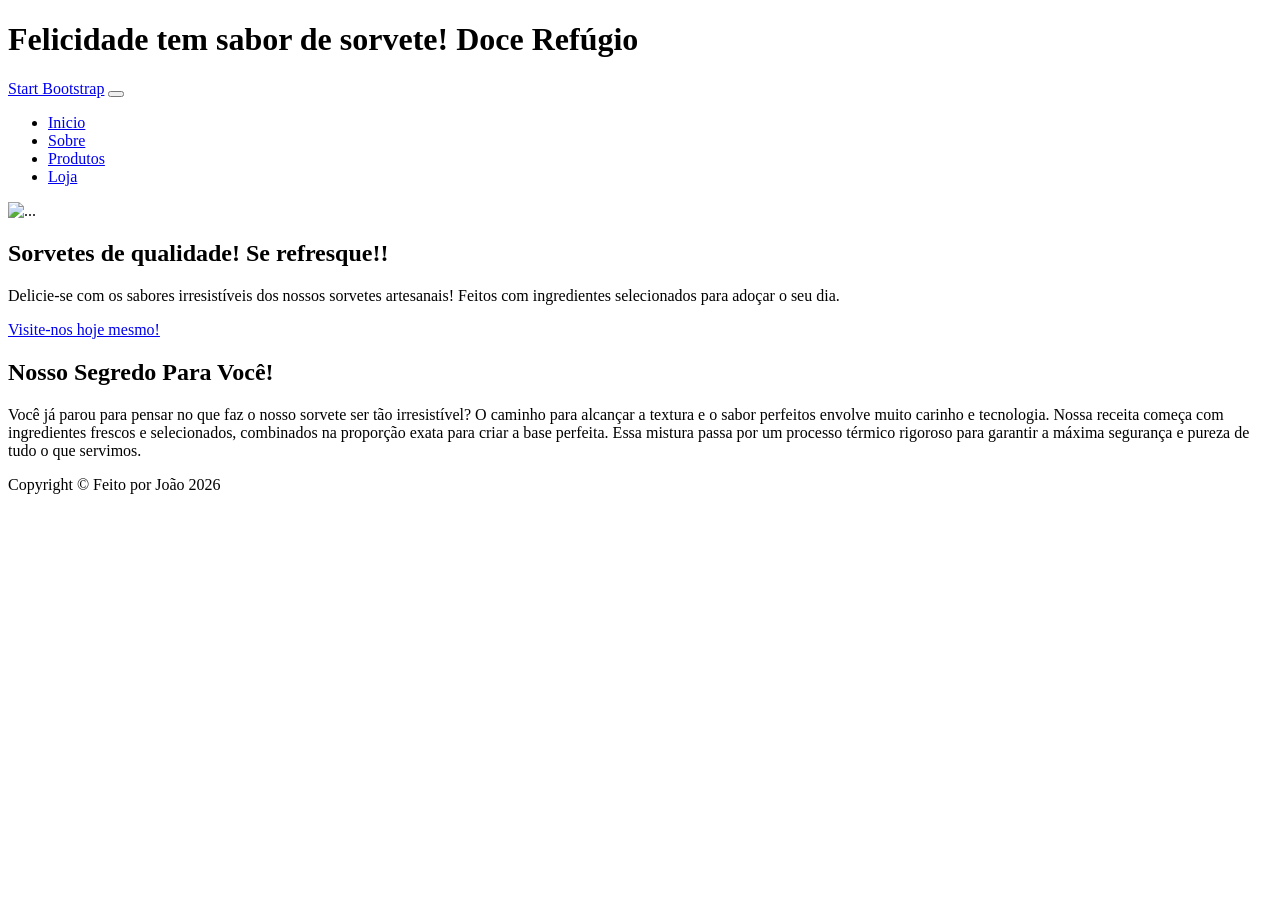
==== index.html @ 5e81686d "Add files via upload" ====
<!DOCTYPE html>
<html lang="en">
    <head>
        <meta charset="utf-8" />
        <meta name="viewport" content="width=device-width, initial-scale=1, shrink-to-fit=no" />
        <meta name="description" content="" />
        <meta name="author" content="" />
        <title>Business Casual - Start Bootstrap Theme</title>
        <link rel="icon" type="image/x-icon" href="assets/favicon.ico" />
        <!-- Google fonts-->
        <link href="https://fonts.googleapis.com/css?family=Raleway:100,100i,200,200i,300,300i,400,400i,500,500i,600,600i,700,700i,800,800i,900,900i" rel="stylesheet" />
        <link href="https://fonts.googleapis.com/css?family=Lora:400,400i,700,700i" rel="stylesheet" />
        <!-- Core theme CSS (includes Bootstrap)-->
        <link href="css/styles.css" rel="stylesheet" />
    </head>
    <body>
        <header>
            <h1 class="site-heading text-center text-faded d-none d-lg-block">
                <span class="site-heading-upper text-primary mb-3">Felicidade tem sabor de sorvete!</span>
                <span class="site-heading-lower">Doce Refúgio</span>
            </h1>
        </header>
        <!-- Navigation-->
        <nav class="navbar navbar-expand-lg navbar-dark py-lg-4" id="mainNav">
            <div class="container">
                <a class="navbar-brand text-uppercase fw-bold d-lg-none" href="index.html">Start Bootstrap</a>
                <button class="navbar-toggler" type="button" data-bs-toggle="collapse" data-bs-target="#navbarSupportedContent" aria-controls="navbarSupportedContent" aria-expanded="false" aria-label="Toggle navigation"><span class="navbar-toggler-icon"></span></button>
                <div class="collapse navbar-collapse" id="navbarSupportedContent">
                    <ul class="navbar-nav mx-auto">
                        <li class="nav-item px-lg-4"><a class="nav-link text-uppercase" href="index.html">Inicio</a></li>
                        <li class="nav-item px-lg-4"><a class="nav-link text-uppercase" href="about.html">Sobre</a></li>
                        <li class="nav-item px-lg-4"><a class="nav-link text-uppercase" href="products.html">Produtos</a></li>
                        <li class="nav-item px-lg-4"><a class="nav-link text-uppercase" href="store.html">Loja</a></li>
                    </ul>
                </div>
            </div>
        </nav>
        <section class="page-section clearfix">
            <div class="container">
                <div class="intro">
                    <img class="intro-img img-fluid mb-3 mb-lg-0 rounded" src="assets/img/intro.jpg" alt="..." />
                    <div class="intro-text left-0 text-center bg-faded p-5 rounded">
                        <h2 class="section-heading mb-4">
                            <span class="section-heading-upper">Sorvetes de qualidade!</span>
                            <span class="section-heading-lower">Se refresque!!</span>
                        </h2>
                        <p class="mb-3">Delicie-se com os sabores irresistíveis dos nossos sorvetes artesanais! Feitos com ingredientes selecionados para adoçar o seu dia.</p>
                        <div class="intro-button mx-auto"><a class="btn btn-primary btn-xl" href="#!">Visite-nos hoje mesmo!</a></div>
                    </div>
                </div>
            </div>
        </section>
        <section class="page-section cta">
            <div class="container">
                <div class="row">
                    <div class="col-xl-9 mx-auto">
                        <div class="cta-inner bg-faded text-center rounded">
                            <h2 class="section-heading mb-4">
                                <span class="section-heading-upper">Nosso Segredo</span>
                                <span class="section-heading-lower">Para Você!</span>
                            </h2>
                            <p class="mb-0">Você já parou para pensar no que faz o nosso sorvete ser tão irresistível? O caminho para alcançar a textura e o sabor perfeitos envolve muito carinho e tecnologia. Nossa receita começa com ingredientes frescos e selecionados, combinados na proporção exata para criar a base perfeita. Essa mistura passa por um processo térmico rigoroso para garantir a máxima segurança e pureza de tudo o que servimos.</p>
                        </div>
                    </div>
                </div>
            </div>
        </section>
        <footer class="footer text-faded text-center py-5">
            <div class="container"><p class="m-0 small">Copyright &copy; Feito por João 2026</p></div>
        </footer>
        <!-- Bootstrap core JS-->
        <script src="https://cdn.jsdelivr.net/npm/bootstrap@5.2.3/dist/js/bootstrap.bundle.min.js"></script>
        <!-- Core theme JS-->
        <script src="js/scripts.js"></script>
    </body>
</html>
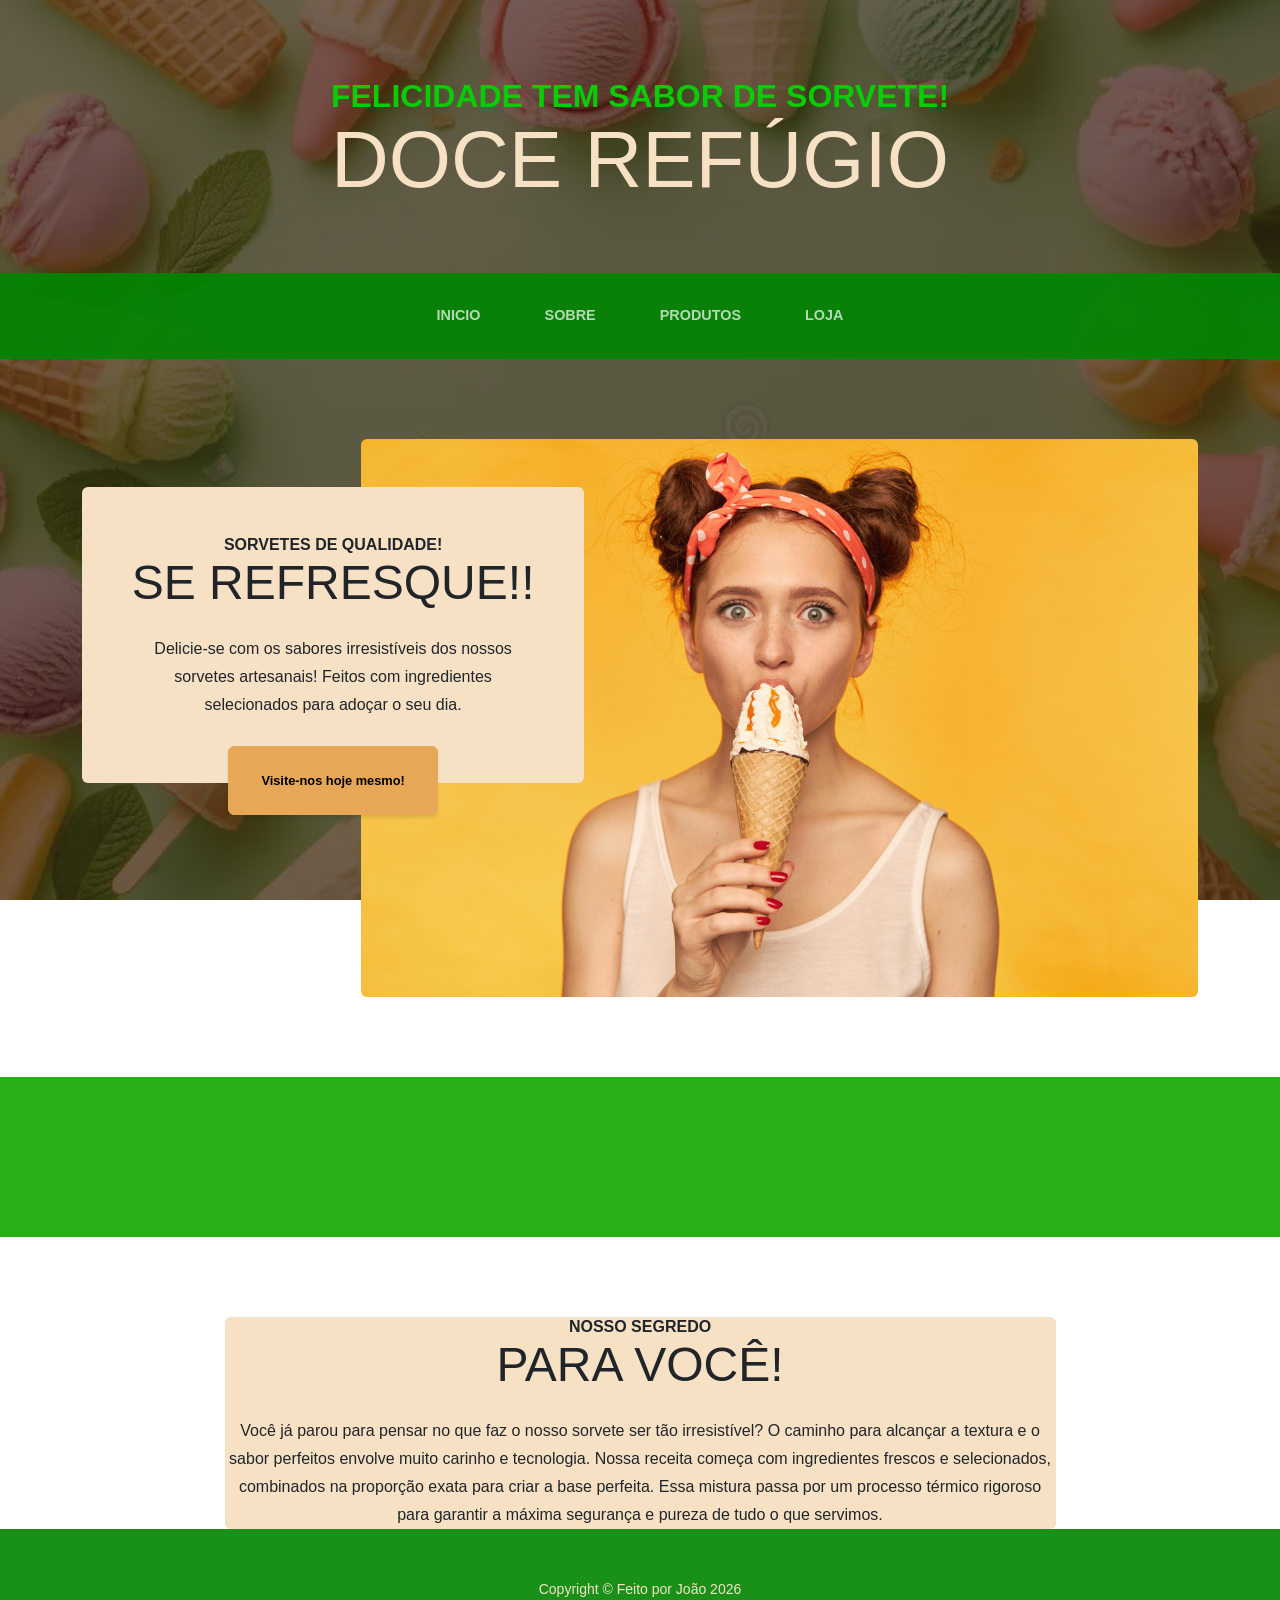
==== commit ec54bba5: "Update meta description and add main tag Updated the meta description and added main tag for structu" ====
--- a/index.html
+++ b/index.html
@@ -1,9 +1,11 @@
 <!DOCTYPE html>
-<html lang="en">
+<html lang="en" role="main">
     <head>
+
+        
         <meta charset="utf-8" />
         <meta name="viewport" content="width=device-width, initial-scale=1, shrink-to-fit=no" />
-        <meta name="description" content="" />
+        <meta name="description" content="a melhor sorveteria de moc fom foco em qualidade" />
         <meta name="author" content="" />
         <title>Business Casual - Start Bootstrap Theme</title>
         <link rel="icon" type="image/x-icon" href="assets/favicon.ico" />
@@ -21,6 +23,7 @@
             </h1>
         </header>
         <!-- Navigation-->
+        <main>
         <nav class="navbar navbar-expand-lg navbar-dark py-lg-4" id="mainNav">
             <div class="container">
                 <a class="navbar-brand text-uppercase fw-bold d-lg-none" href="index.html">Start Bootstrap</a>
@@ -51,6 +54,8 @@
             </div>
         </section>
         <section class="page-section cta">
+        </main>
+            
             <div class="container">
                 <div class="row">
                     <div class="col-xl-9 mx-auto">
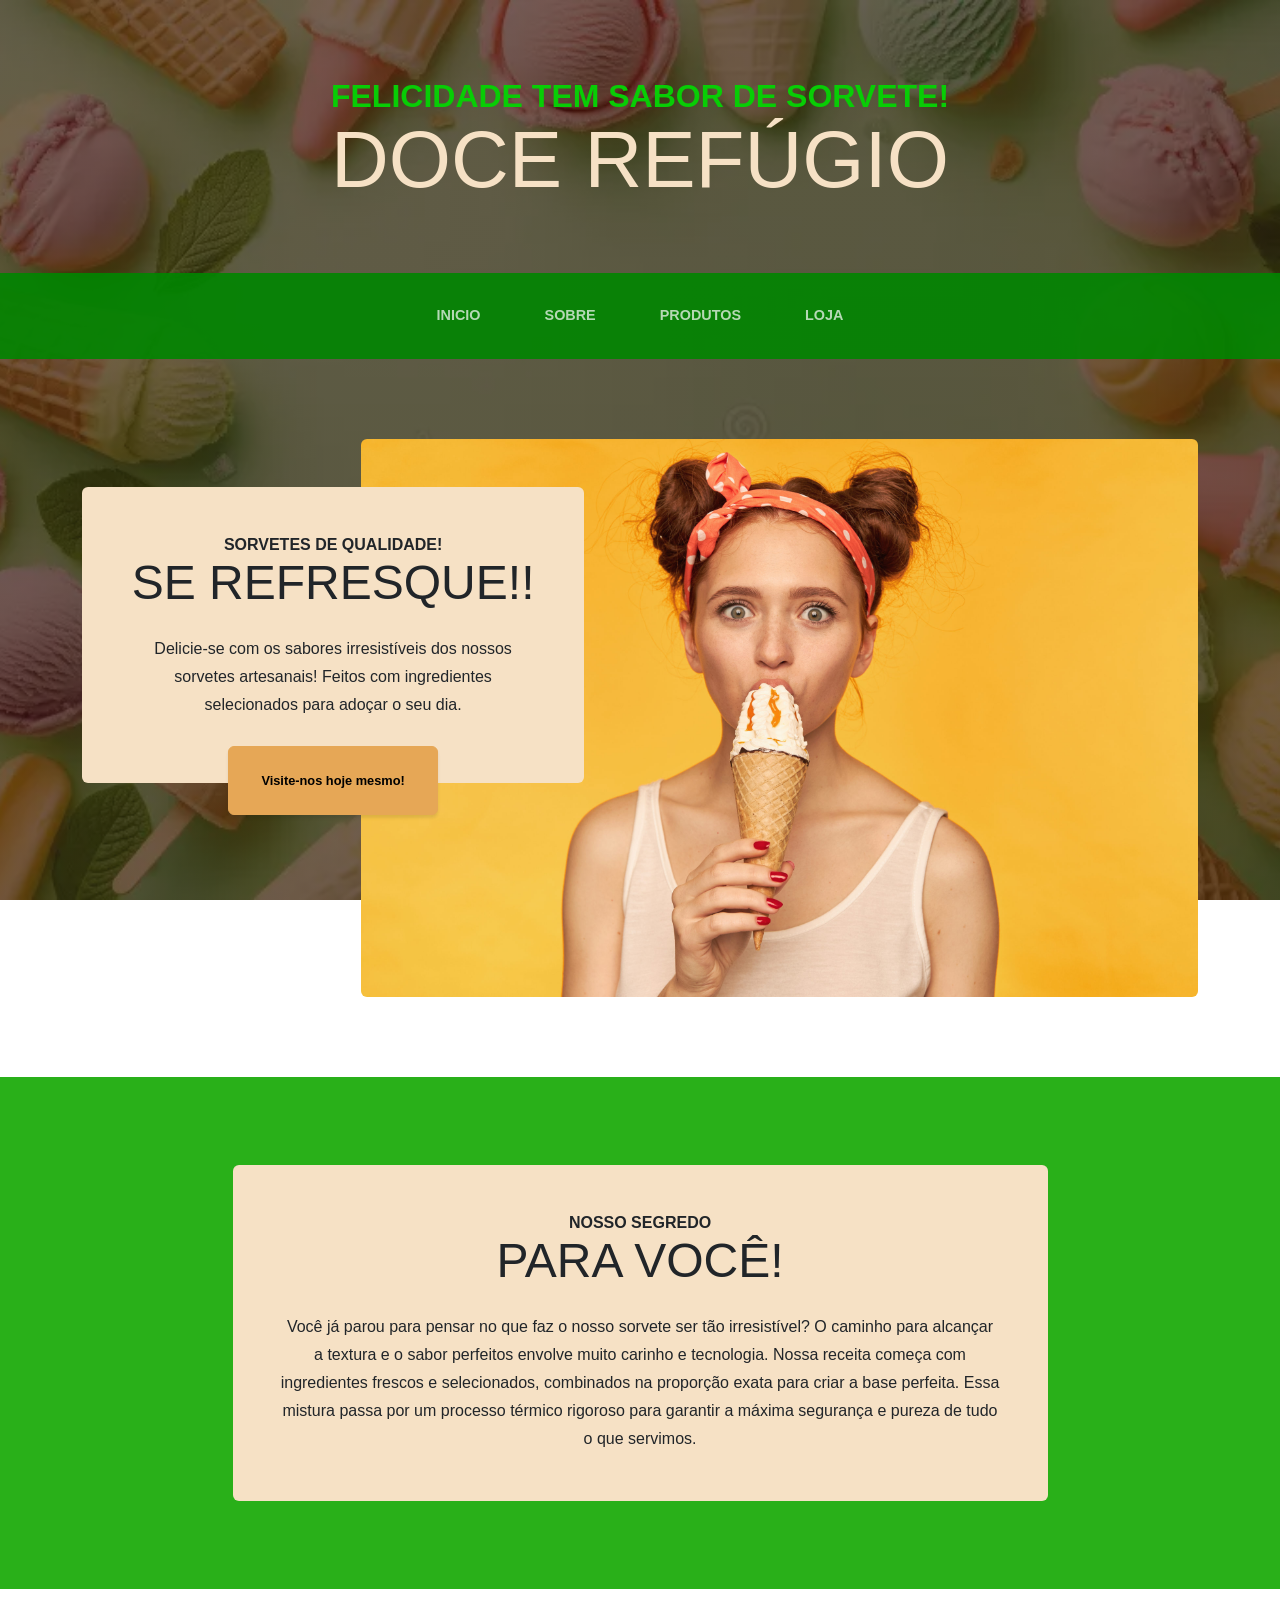
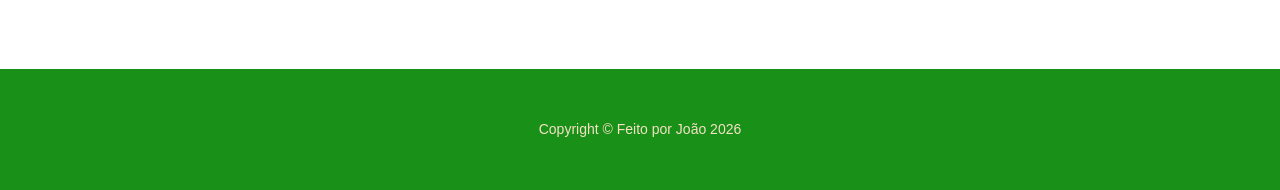
==== commit 8d375ac2: "Update index.html" ====
--- a/index.html
+++ b/index.html
@@ -1,11 +1,11 @@
 <!DOCTYPE html>
-<html lang="en" role="main">
+<html lang="en">
     <head>
 
-        
+        <meta name="description" content="">
         <meta charset="utf-8" />
         <meta name="viewport" content="width=device-width, initial-scale=1, shrink-to-fit=no" />
-        <meta name="description" content="a melhor sorveteria de moc fom foco em qualidade" />
+        <meta name="description" content="A melhor sorveteria de moc com foco em qualidade" />
         <meta name="author" content="" />
         <title>Business Casual - Start Bootstrap Theme</title>
         <link rel="icon" type="image/x-icon" href="assets/favicon.ico" />
@@ -22,54 +22,53 @@
                 <span class="site-heading-lower">Doce Refúgio</span>
             </h1>
         </header>
-        <!-- Navigation-->
         <main>
-        <nav class="navbar navbar-expand-lg navbar-dark py-lg-4" id="mainNav">
-            <div class="container">
-                <a class="navbar-brand text-uppercase fw-bold d-lg-none" href="index.html">Start Bootstrap</a>
-                <button class="navbar-toggler" type="button" data-bs-toggle="collapse" data-bs-target="#navbarSupportedContent" aria-controls="navbarSupportedContent" aria-expanded="false" aria-label="Toggle navigation"><span class="navbar-toggler-icon"></span></button>
-                <div class="collapse navbar-collapse" id="navbarSupportedContent">
-                    <ul class="navbar-nav mx-auto">
-                        <li class="nav-item px-lg-4"><a class="nav-link text-uppercase" href="index.html">Inicio</a></li>
-                        <li class="nav-item px-lg-4"><a class="nav-link text-uppercase" href="about.html">Sobre</a></li>
-                        <li class="nav-item px-lg-4"><a class="nav-link text-uppercase" href="products.html">Produtos</a></li>
-                        <li class="nav-item px-lg-4"><a class="nav-link text-uppercase" href="store.html">Loja</a></li>
-                    </ul>
-                </div>
-            </div>
-        </nav>
-        <section class="page-section clearfix">
-            <div class="container">
-                <div class="intro">
-                    <img class="intro-img img-fluid mb-3 mb-lg-0 rounded" src="assets/img/intro.jpg" alt="..." />
-                    <div class="intro-text left-0 text-center bg-faded p-5 rounded">
-                        <h2 class="section-heading mb-4">
-                            <span class="section-heading-upper">Sorvetes de qualidade!</span>
-                            <span class="section-heading-lower">Se refresque!!</span>
-                        </h2>
-                        <p class="mb-3">Delicie-se com os sabores irresistíveis dos nossos sorvetes artesanais! Feitos com ingredientes selecionados para adoçar o seu dia.</p>
-                        <div class="intro-button mx-auto"><a class="btn btn-primary btn-xl" href="#!">Visite-nos hoje mesmo!</a></div>
+            <!-- Navigation-->
+            <nav class="navbar navbar-expand-lg navbar-dark py-lg-4" id="mainNav">
+                <div class="container">
+                    <a class="navbar-brand text-uppercase fw-bold d-lg-none" href="index.html">Start Bootstrap</a>
+                    <button class="navbar-toggler" type="button" data-bs-toggle="collapse" data-bs-target="#navbarSupportedContent" aria-controls="navbarSupportedContent" aria-expanded="false" aria-label="Toggle navigation"><span class="navbar-toggler-icon"></span></button>
+                    <div class="collapse navbar-collapse" id="navbarSupportedContent">
+                        <ul class="navbar-nav mx-auto">
+                            <li class="nav-item px-lg-4"><a class="nav-link text-uppercase" href="index.html">Inicio</a></li>
+                            <li class="nav-item px-lg-4"><a class="nav-link text-uppercase" href="about.html">Sobre</a></li>
+                            <li class="nav-item px-lg-4"><a class="nav-link text-uppercase" href="products.html">Produtos</a></li>
+                            <li class="nav-item px-lg-4"><a class="nav-link text-uppercase" href="store.html">Loja</a></li>
+                        </ul>
                     </div>
                 </div>
-            </div>
-        </section>
-        <section class="page-section cta">
-        </main>
-            
-            <div class="container">
-                <div class="row">
-                    <div class="col-xl-9 mx-auto">
-                        <div class="cta-inner bg-faded text-center rounded">
+            </nav>
+            <section class="page-section clearfix">
+                <div class="container">
+                    <div class="intro">
+                        <img class="intro-img img-fluid mb-3 mb-lg-0 rounded" src="assets/img/intro.jpg" alt="..." />
+                        <div class="intro-text left-0 text-center bg-faded p-5 rounded">
                             <h2 class="section-heading mb-4">
-                                <span class="section-heading-upper">Nosso Segredo</span>
-                                <span class="section-heading-lower">Para Você!</span>
+                                <span class="section-heading-upper">Sorvetes de qualidade!</span>
+                                <span class="section-heading-lower">Se refresque!!</span>
                             </h2>
-                            <p class="mb-0">Você já parou para pensar no que faz o nosso sorvete ser tão irresistível? O caminho para alcançar a textura e o sabor perfeitos envolve muito carinho e tecnologia. Nossa receita começa com ingredientes frescos e selecionados, combinados na proporção exata para criar a base perfeita. Essa mistura passa por um processo térmico rigoroso para garantir a máxima segurança e pureza de tudo o que servimos.</p>
+                            <p class="mb-3">Delicie-se com os sabores irresistíveis dos nossos sorvetes artesanais! Feitos com ingredientes selecionados para adoçar o seu dia.</p>
+                            <div class="intro-button mx-auto"><a class="btn btn-primary btn-xl" href="#!">Visite-nos hoje mesmo!</a></div>
                         </div>
                     </div>
                 </div>
-            </div>
-        </section>
+            </section>
+            <section class="page-section cta">
+                <div class="container">
+                    <div class="row">
+                        <div class="col-xl-9 mx-auto">
+                            <div class="cta-inner bg-faded text-center rounded">
+                                <h2 class="section-heading mb-4">
+                                    <span class="section-heading-upper">Nosso Segredo</span>
+                                    <span class="section-heading-lower">Para Você!</span>
+                                </h2>
+                                <p class="mb-0">Você já parou para pensar no que faz o nosso sorvete ser tão irresistível? O caminho para alcançar a textura e o sabor perfeitos envolve muito carinho e tecnologia. Nossa receita começa com ingredientes frescos e selecionados, combinados na proporção exata para criar a base perfeita. Essa mistura passa por um processo térmico rigoroso para garantir a máxima segurança e pureza de tudo o que servimos.</p>
+                            </div>
+                        </div>
+                    </div>
+                </div>
+            </section>
+        </main>
         <footer class="footer text-faded text-center py-5">
             <div class="container"><p class="m-0 small">Copyright &copy; Feito por João 2026</p></div>
         </footer>
